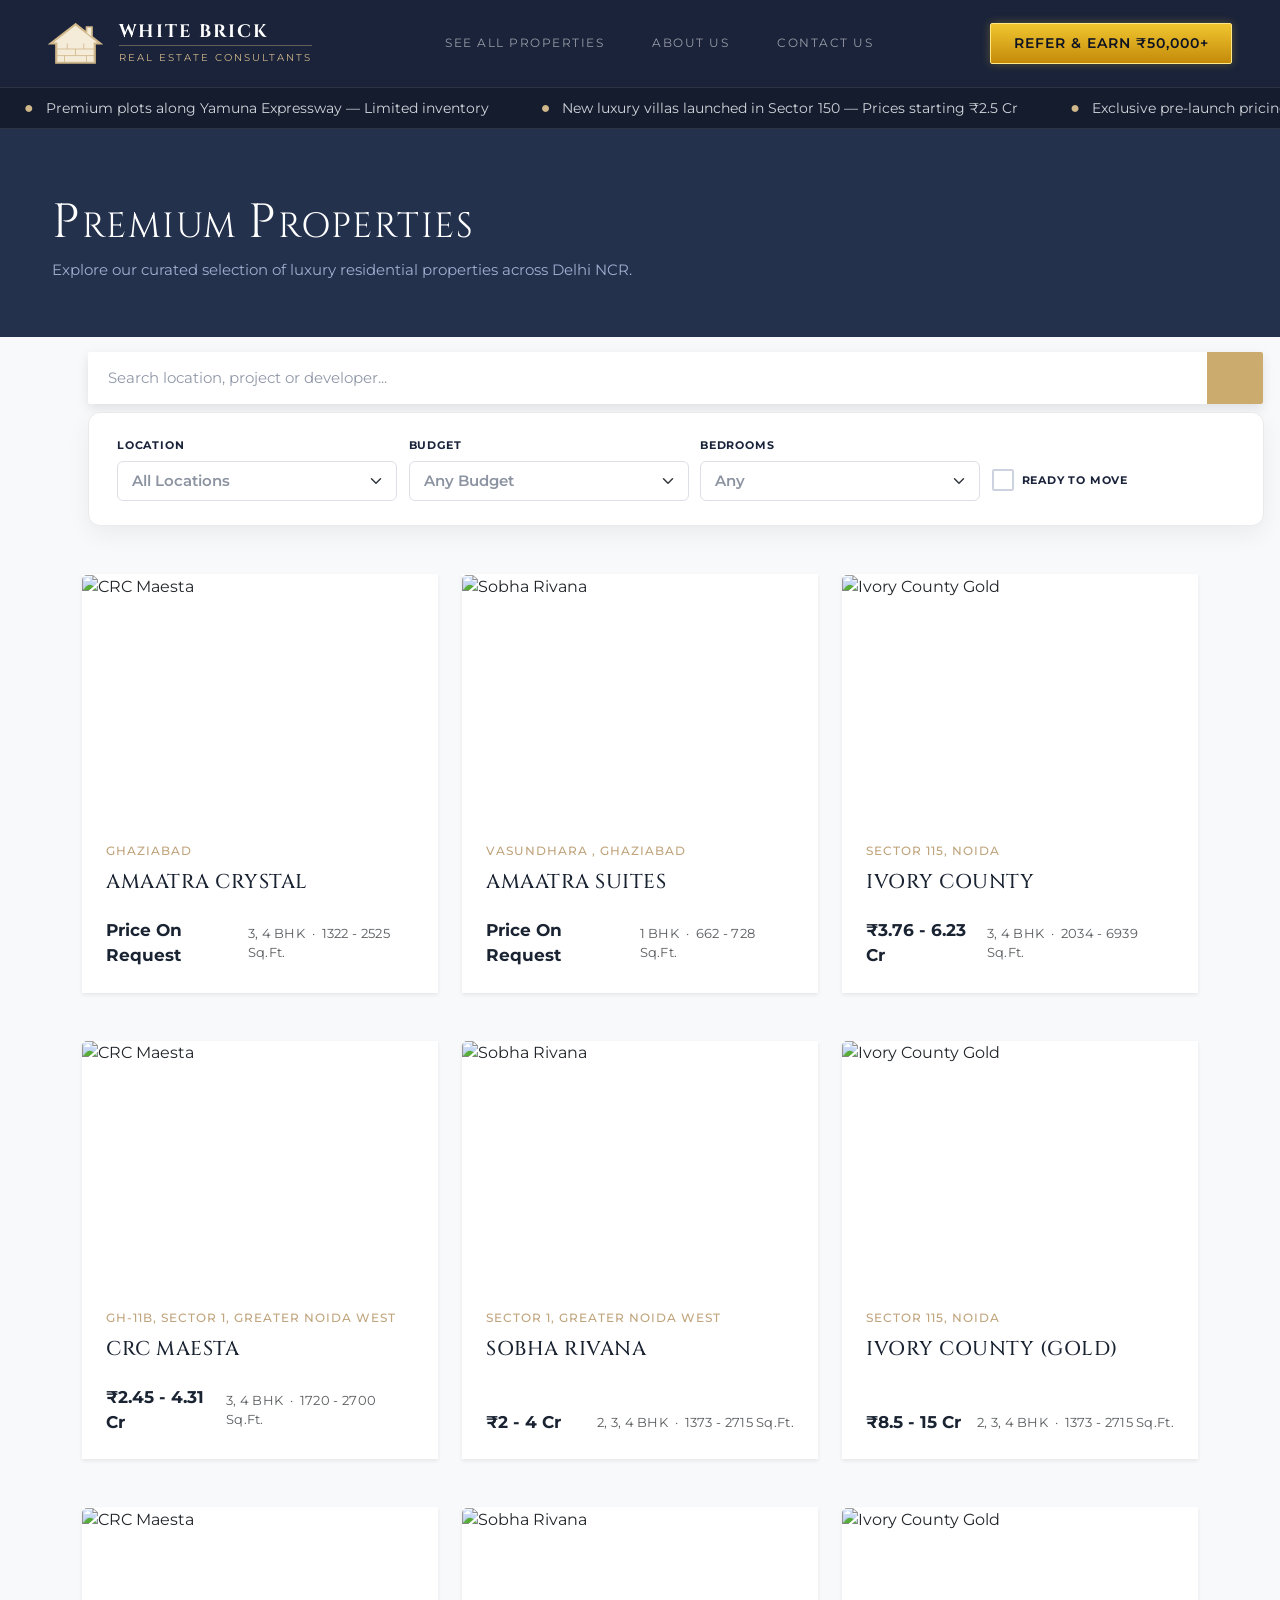
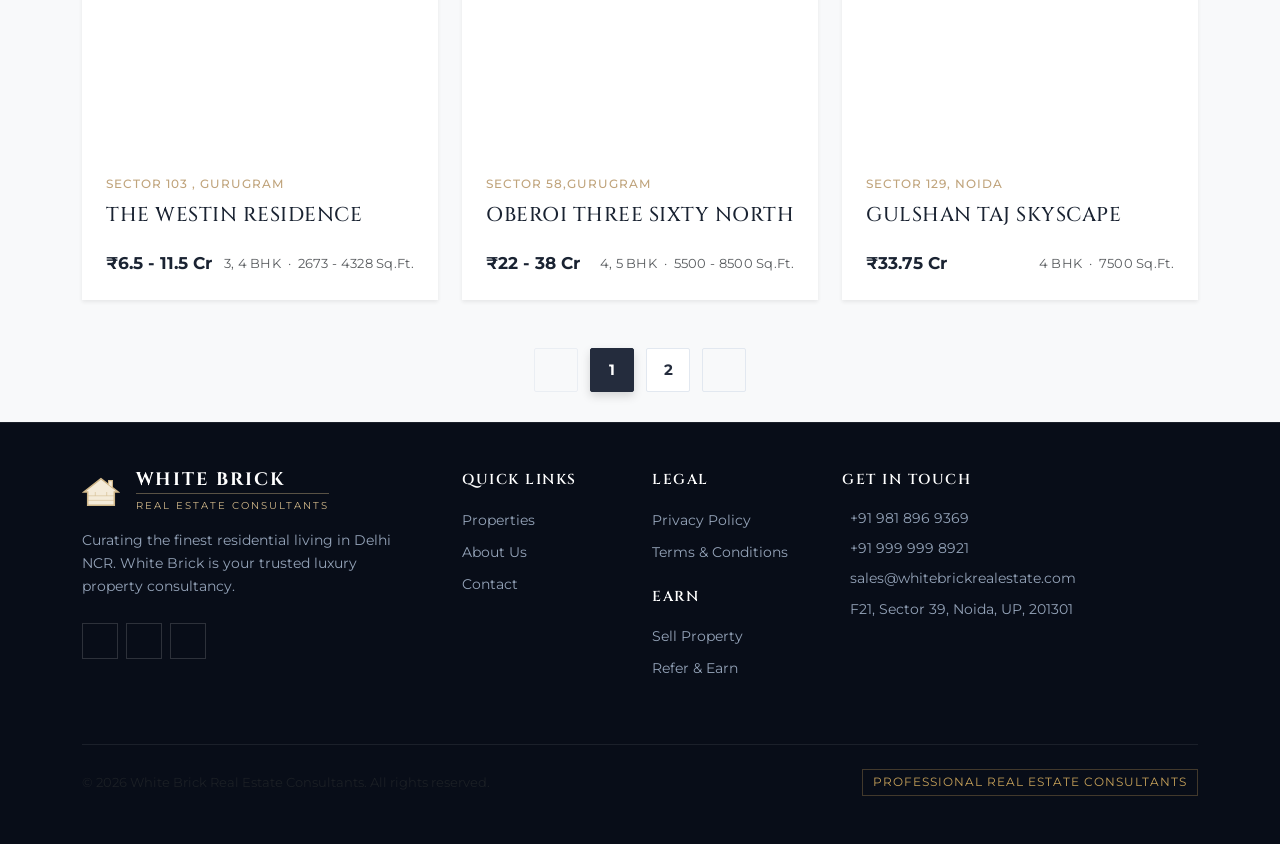
==== properties.html @ 59704d6b "New WhiteBrick" ====
<!DOCTYPE html>
<html lang="en">
<head>
  <meta charset="UTF-8">
  <meta name="viewport" content="width=device-width, initial-scale=1.0">
  <title>White Brick Navbar with Marquee</title>

  <!-- Bootstrap 5 CSS -->
  <link href="https://cdn.jsdelivr.net/npm/bootstrap@5.3.0/dist/css/bootstrap.min.css" rel="stylesheet">
  <link rel="stylesheet" href="https://cdnjs.cloudflare.com/ajax/libs/font-awesome/7.3.0/css/all.min.css" integrity="sha512-ApSLB1Pd3/bZN8fWB/RG9YhN/7bd9Hkf3AGaE2mPfebjrxagjuBtx2GcgdqIlJkUzwylBo61r9Xa9NmgBI0swA==" crossorigin="anonymous" referrerpolicy="no-referrer" />
  
  <!-- Google Fonts -->
  <link rel="preconnect" href="https://fonts.googleapis.com">
  <link rel="preconnect" href="https://fonts.gstatic.com" crossorigin>
  <link href="https://fonts.googleapis.com/css2?family=Cinzel:wght@700&family=Montserrat:wght@400;500;600&display=swap" rel="stylesheet">

  <!-- Custom External CSS -->
  <link rel="stylesheet" href="Properties.css">
</head>
<body>

  <!-- Navbar -->
  <nav class="navbar navbar-expand-lg navbar-dark bg-custom-dark py-3 custom-navbar">
    <div class="container-fluid px-lg-5">
      <a class="navbar-brand d-flex align-items-center" href="index.html">
        <svg class="me-3" width="55" height="45" viewBox="0 0 100 80" fill="none" xmlns="http://www.w3.org/2000/svg">
          <path d="M50 5 L5 40 L15 40 L15 75 L85 75 L85 40 L95 40 Z" stroke="#d1b88a" stroke-width="4" fill="#f4ebd9" />
          <path d="M70 20 L70 10 L80 10 L80 28" stroke="#d1b88a" stroke-width="3" fill="#f4ebd9" />
          <line x1="15" y1="50" x2="85" y2="50" stroke="#d1b88a" stroke-width="1.5" />
          <line x1="15" y1="62" x2="85" y2="62" stroke="#d1b88a" stroke-width="1.5" />
          <line x1="35" y1="40" x2="35" y2="50" stroke="#d1b88a" stroke-width="1.5" />
          <line x1="65" y1="40" x2="65" y2="50" stroke="#d1b88a" stroke-width="1.5" />
          <line x1="50" y1="50" x2="50" y2="62" stroke="#d1b88a" stroke-width="1.5" />
          <line x1="30" y1="62" x2="30" y2="75" stroke="#d1b88a" stroke-width="1.5" />
          <line x1="70" y1="62" x2="70" y2="75" stroke="#d1b88a" stroke-width="1.5" />
        </svg>

        <div class="d-flex flex-column">
          <span class="brand-title">WHITE BRICK</span>
          <span class="brand-subtitle">REAL ESTATE CONSULTANTS</span>
        </div>
      </a>

      <button class="navbar-toggler" type="button" data-bs-toggle="collapse" data-bs-target="#navbarText" aria-controls="navbarText" aria-expanded="false" aria-label="Toggle navigation">
        <span class="navbar-toggler-icon"></span>
      </button>

      <div class="collapse navbar-collapse" id="navbarText">
        <ul class="navbar-menu navbar-nav mx-auto mb-2 mb-lg-0 text-uppercase">
          <li class="nav-item">
            <a class="nav-link px-3" href="#">See All Properties</a>
          </li>
          <li class="nav-item">
            <a class="nav-link px-3" href="About.html">About Us</a>
          </li>
          <li class="nav-item">
            <a class="nav-link px-3" href="Contact.html">Contact Us</a>
          </li>
        </ul>

        <div class="d-flex">
          <a href="Refer.html" class="btn btn-gold text-uppercase">Refer & Earn ₹50,000+</a>
        </div>
      </div>
    </div>
  </nav>

  <!-- Marquee Ticker Bar -->
  <div class="ticker-bar py-2">
    <div class="ticker-wrapper">
      
      <!-- Content Block 1 -->
      <span class="ticker-item">
        <span class="ticker-bullet">&#9679;</span>Premium plots along Yamuna Expressway &mdash; Limited inventory
      </span>
      <span class="ticker-item">
        <span class="ticker-bullet">&#9679;</span>New luxury villas launched in Sector 150 &mdash; Prices starting &#8377;2.5 Cr
      </span>
      <span class="ticker-item">
        <span class="ticker-bullet">&#9679;</span>Exclusive pre-launch pricing available on select projects
      </span>
      <span class="ticker-item">
        <span class="ticker-bullet">&#9679;</span>Ready-to-move apartments now available in Greater Noida West
      </span>

      <!-- Content Block 2 (Duplicated for smooth seamless looping) -->
      <span class="ticker-item">
        <span class="ticker-bullet">&#9679;</span>Premium plots along Yamuna Expressway &mdash; Limited inventory
      </span>
      <span class="ticker-item">
        <span class="ticker-bullet">&#9679;</span>New luxury villas launched in Sector 150 &mdash; Prices starting &#8377;2.5 Cr
      </span>
      <span class="ticker-item">
        <span class="ticker-bullet">&#9679;</span>Exclusive pre-launch pricing available on select projects
      </span>
      <span class="ticker-item">
        <span class="ticker-bullet">&#9679;</span>Ready-to-move apartments now available in Greater Noida West
      </span>

    </div>
  </div>

  
  <!-- Hero Section -->
  <section class="hero-wrapper">
    <!-- Upper Dark Blue Hero Content -->
    <div class="hero-dark-bg">
      <div class="container hero-container">
        
        <!-- Text Header -->
        <p class="hero-title mb-0 pt-2"><span class="custom-title">P</span>REMIUM <span class="custom-title">P</span>ROPERTIES</p>
        <p class="hero-subtitle ">Explore our curated selection of luxury residential properties across Delhi NCR.</p>

      </div>
    </div>
    

    <!-- White Filter Card Section -->
    <div class="container filter-container me-1">

      <!-- Main Search Input Bar -->
        <div class="search-bar-wrapper mt-2 mb-2 ">
          <input type="text" class="form-control main-search-input" placeholder="Search location, project or developer...">
          <button class="btn btn-gold-send" type="button">
            <i class="fa-solid fa-paper-plane" style="transform: rotate(45deg);"></i>
          </button>
        </div>

      <div class="filter-card">
        <div class="row align-items-end g-5">
          
          <!-- Location Dropdown -->
          <div class="col-lg-3 col-md-6">
            <label class="filter-label">LOCATION</label>
            <div class="select-wrapper">
              <select class="form-select filter-select">
                <option selected>All Locations</option>
                <option value="1">Noida</option>
                <option value="2">Gurgaon</option>
                <option value="3">Delhi NCR</option>
              </select>
            </div>
          </div>

          <!-- Budget Dropdown -->
          <div class="col-lg-3 col-md-6 ">
            <label class="filter-label">BUDGET</label>
            <div class="select-wrapper">
              <select class="form-select filter-select">
                <option selected>Any Budget</option>
                <option value="1">₹1 Cr - ₹2.5 Cr</option>
                <option value="2">₹2.5 Cr - ₹5 Cr</option>
                <option value="3">₹5 Cr+</option>
              </select>
            </div>
          </div>

          <!-- Bedrooms Dropdown -->
          <div class="col-lg-3 col-md-6 ">
            <label class="filter-label">BEDROOMS</label>
            <div class="select-wrapper">
              <select class="form-select filter-select">
                <option selected>Any</option>
                <option value="1">2 BHK</option>
                <option value="2">3 BHK</option>
                <option value="3">4+ BHK</option>
              </select>
            </div>
          </div>

          <!-- Ready to Move Checkbox -->
          <div class="col-lg-3 col-md-6 d-flex align-items-center justify-content-lg-start pt-2 pt-lg-0">
            <div class="form-check custom-checkbox d-flex align-items-center gap-2">
              <input class="form-check-input mb-2 " type="checkbox" id="readyToMove">
              <label class="form-check-label filter-label mb-2" for="readyToMove">
                READY TO MOVE
              </label>
            </div>
          </div>

        </div>
      </div>
    </div>
  </section>


    <div class="container my-5">
  <div class="row g-4">
    <!-- Card 1 -->
    <div class="col-12 col-md-4">
      <div class="card property-card h-100 border-0 shadow-sm">
        <div class="card-img-wrapper">
          <img src="https://via.placeholder.com/400x260" class="card-img-top" alt="CRC Maesta">
        </div>
        <div class="card-body p-4 d-flex flex-column justify-content-between">
          <div>
            <span class="property-location text-uppercase">GHAZIABAD</span>
            <h5 class="property-title my-2">AMAATRA CRYSTAL</h5>
          </div>
          <div class="property-details d-flex align-items-center justify-content-between mt-3">
            <span class="price fw-bold">Price On Request</span>
            <span class="specs text-muted">3, 4 BHK &nbsp;·&nbsp; 1322 - 2525 Sq.Ft.</span>
          </div>
        </div>
      </div>
    </div>

    <!-- Card 2 -->
    <div class="col-12 col-md-4">
      <div class="card property-card h-100 border-0 shadow-sm">
        <div class="card-img-wrapper">
          <img src="https://via.placeholder.com/400x260" class="card-img-top" alt="Sobha Rivana">
        </div>
        <div class="card-body p-4 d-flex flex-column justify-content-between">
          <div>
            <span class="property-location text-uppercase">VASUNDHARA , GHAZIABAD</span>
            <h5 class="property-title my-2">AMAATRA SUITES</h5>
          </div>
          <div class="property-details d-flex align-items-center justify-content-between mt-3">
            <span class="price fw-bold">Price On Request</span>
            <span class="specs text-muted">1 BHK &nbsp;·&nbsp; 662 - 728 Sq.Ft.</span>
          </div>
        </div>
      </div>
    </div>

    <!-- Card 3 -->
    <div class="col-12 col-md-4">
      <div class="card property-card h-100 border-0 shadow-sm">
        <div class="card-img-wrapper">
          <img src="https://via.placeholder.com/400x260" class="card-img-top" alt="Ivory County Gold">
        </div>
        <div class="card-body p-4 d-flex flex-column justify-content-between">
          <div>
            <span class="property-location text-uppercase">SECTOR 115, NOIDA</span>
            <h5 class="property-title my-2">IVORY COUNTY</h5>
          </div>
          <div class="property-details d-flex align-items-center justify-content-between mt-3">
            <span class="price fw-bold">₹3.76 - 6.23 Cr</span>
            <span class="specs text-muted">3, 4 BHK &nbsp;·&nbsp; 2034 - 6939 Sq.Ft.</span>
    
          </div>
        </div>
      </div>
    </div>
  </div>
</div>


  <div class="container my-5">
  <div class="row g-4">
    <!-- Card 1 -->
    <div class="col-12 col-md-4">
      <div class="card property-card h-100 border-0 shadow-sm">
        <div class="card-img-wrapper">
          <img src="https://via.placeholder.com/400x260" class="card-img-top" alt="CRC Maesta">
        </div>
        <div class="card-body p-4 d-flex flex-column justify-content-between">
          <div>
            <span class="property-location text-uppercase">GH-11B, SECTOR 1, GREATER NOIDA WEST</span>
            <h5 class="property-title my-2">CRC MAESTA</h5>
          </div>
          <div class="property-details d-flex align-items-center justify-content-between mt-3">
            <span class="price fw-bold">₹2.45 - 4.31 Cr</span>
            <span class="specs text-muted">3, 4 BHK &nbsp;·&nbsp; 1720 - 2700 Sq.Ft.</span>
          </div>
        </div>
      </div>
    </div>

    <!-- Card 2 -->
    <div class="col-12 col-md-4">
      <div class="card property-card h-100 border-0 shadow-sm">
        <div class="card-img-wrapper">
          <img src="https://via.placeholder.com/400x260" class="card-img-top" alt="Sobha Rivana">
        </div>
        <div class="card-body p-4 d-flex flex-column justify-content-between">
          <div>
            <span class="property-location text-uppercase">SECTOR 1, GREATER NOIDA WEST</span>
            <h5 class="property-title my-2">SOBHA RIVANA</h5>
          </div>
          <div class="property-details d-flex align-items-center justify-content-between mt-3">
            <span class="price fw-bold">₹2 - 4 Cr</span>
            <span class="specs text-muted">2, 3, 4 BHK &nbsp;·&nbsp; 1373 - 2715 Sq.Ft.</span>
          </div>
        </div>
      </div>
    </div>

    <!-- Card 3 -->
    <div class="col-12 col-md-4">
      <div class="card property-card h-100 border-0 shadow-sm">
        <div class="card-img-wrapper">
          <img src="https://via.placeholder.com/400x260" class="card-img-top" alt="Ivory County Gold">
        </div>
        <div class="card-body p-4 d-flex flex-column justify-content-between">
          <div>
            <span class="property-location text-uppercase">SECTOR 115, NOIDA</span>
            <h5 class="property-title my-2">IVORY COUNTY (GOLD)</h5>
          </div>
          <div class="property-details d-flex align-items-center justify-content-between mt-3">
            <span class="price fw-bold">₹8.5 - 15 Cr</span>
            <span class="specs text-muted">2, 3, 4 BHK &nbsp;·&nbsp; 1373 - 2715 Sq.Ft.</span>
    
          </div>
        </div>
      </div>
    </div>
  </div>
</div>


    <div class="container my-5">
  <div class="row g-4">
    <!-- Card 1 -->
    <div class="col-12 col-md-4">
      <div class="card property-card h-100 border-0 shadow-sm">
        <div class="card-img-wrapper">
          <img src="https://via.placeholder.com/400x260" class="card-img-top" alt="CRC Maesta">
        </div>
        <div class="card-body p-4 d-flex flex-column justify-content-between">
          <div>
            <span class="property-location text-uppercase">SECTOR 103 , GURUGRAM</span>
            <h5 class="property-title my-2">THE WESTIN RESIDENCE</h5>
          </div>
          <div class="property-details d-flex align-items-center justify-content-between mt-3">
            <span class="price fw-bold">₹6.5 - 11.5 Cr</span>
            <span class="specs text-muted">3, 4 BHK &nbsp;·&nbsp; 2673 - 4328 Sq.Ft.</span>
          </div>
        </div>
      </div>
    </div>

    <!-- Card 2 -->
    <div class="col-12 col-md-4">
      <div class="card property-card h-100 border-0 shadow-sm">
        <div class="card-img-wrapper">
          <img src="https://via.placeholder.com/400x260" class="card-img-top" alt="Sobha Rivana">
        </div>
        <div class="card-body p-4 d-flex flex-column justify-content-between">
          <div>
            <span class="property-location text-uppercase">SECTOR 58,GURUGRAM</span>
            <h5 class="property-title my-2">OBEROI THREE SIXTY NORTH</h5>
          </div>
          <div class="property-details d-flex align-items-center justify-content-between mt-3">
            <span class="price fw-bold">₹22 - 38 Cr</span>
            <span class="specs text-muted">4, 5 BHK &nbsp;·&nbsp; 5500 - 8500 Sq.Ft.</span>
          </div>
        </div>
      </div>
    </div>

    <!-- Card 3 -->
    <div class="col-12 col-md-4">
      <div class="card property-card h-100 border-0 shadow-sm">
        <div class="card-img-wrapper">
          <img src="https://via.placeholder.com/400x260" class="card-img-top" alt="Ivory County Gold">
        </div>
        <div class="card-body p-4 d-flex flex-column justify-content-between">
          <div>
            <span class="property-location text-uppercase">SECTOR 129, NOIDA</span>
            <h5 class="property-title my-2">GULSHAN TAJ SKYSCAPE</h5>
          </div>
          <div class="property-details d-flex align-items-center justify-content-between mt-3">
            <span class="price fw-bold">₹33.75 Cr</span>
            <span class="specs text-muted">4 BHK &nbsp;·&nbsp; 7500 Sq.Ft.</span>
    
          </div>
        </div>
      </div>
    </div>
  </div>
</div>

<!-- Center Pagination -->
    <div class="pagination">
      <a href="#" class="page-btn disabled" aria-label="Previous">
        <i class="fa-solid fa-chevron-left"></i>
      </a>
      <a href="#" class="page-btn active">1</a>
      <a href="#" class="page-btn num">2</a>
      <a href="#" class="page-btn" aria-label="Next">
        <i class="fa-solid fa-chevron-right" style="color: #242c3d;"></i>
      </a>
    </div>
  </div>

  <!-- ==========================================
       FOOTER SECTION (replaced with White Brick "Refer & Earn" style footer)
       ========================================== -->
  <footer class="footer-section">
    <div class="container py-5">
      <div class="row g-4">

        <!-- Col 1: Brand Info -->
        <div class="col-lg-4 col-md-6">
          <div class="d-flex align-items-center mb-3">
            <svg class="me-3" width="38" height="34" viewBox="0 0 100 80" fill="none" xmlns="http://www.w3.org/2000/svg">
              <path d="M50 5 L5 40 L15 40 L15 75 L85 75 L85 40 L95 40 Z" stroke="#d1b88a" stroke-width="4" fill="#f4ebd9" />
              <path d="M70 20 L70 10 L80 10 L80 28" stroke="#d1b88a" stroke-width="3" fill="#f4ebd9" />
              <line x1="15" y1="50" x2="85" y2="50" stroke="#d1b88a" stroke-width="1.5" />
              <line x1="15" y1="62" x2="85" y2="62" stroke="#d1b88a" stroke-width="1.5" />
              <line x1="35" y1="40" x2="35" y2="50" stroke="#d1b88a" stroke-width="1.5" />
              <line x1="65" y1="40" x2="65" y2="50" stroke="#d1b88a" stroke-width="1.5" />
            </svg>
            <div class="d-flex flex-column">
              <span class="brand-title">WHITE BRICK</span>
              <span class="brand-subtitle">REAL ESTATE CONSULTANTS</span>
            </div>
          </div>
          <p class="footer-desc mt-3">
            Curating the finest residential living in Delhi NCR. White Brick is your trusted luxury property consultancy.
          </p>
          <div class="social-icons d-flex gap-2 mt-4">
            <a href="#" class="social-box"><i class="fa-brands fa-instagram"></i></a>
            <a href="#" class="social-box"><i class="fa-brands fa-facebook-f"></i></a>
            <a href="#" class="social-box"><i class="fa-brands fa-linkedin-in"></i></a>
          </div>
        </div>

        <!-- Col 2: Quick Links -->
        <div class="col-lg-2 col-md-6 col-6">
          <h5 class="footer-heading text-uppercase">QUICK LINKS</h5>
          <ul class="footer-links">
            <li><a href="properties.html">Properties</a></li>
            <li><a href="about.html">About Us</a></li>
            <li><a href="contact.html">Contact</a></li>
          </ul>
        </div>

        <!-- Col 3: Legal & Earn -->
        <div class="col-lg-2 col-md-6 col-6">
          <h5 class="footer-heading text-uppercase">LEGAL</h5>
          <ul class="footer-links mb-4">
            <li><a href="#">Privacy Policy</a></li>
            <li><a href="#">Terms & Conditions</a></li>
          </ul>
          <h5 class="footer-heading text-uppercase">EARN</h5>
          <ul class="footer-links">
            <li><a href="#">Sell Property</a></li>
            <li><a href="Refer.html">Refer & Earn</a></li>
          </ul>
        </div>

        <!-- Col 4: Get In Touch -->
        <div class="col-lg-4 col-md-6">
          <h5 class="footer-heading text-uppercase">GET IN TOUCH</h5>
          <ul class="footer-contact">
            <li><i class="fa-solid fa-phone me-2 text-gold"></i> +91 981 896 9369</li>
            <li><i class="fa-solid fa-phone me-2 text-gold"></i> +91 999 999 8921</li>
            <li><i class="fa-regular fa-envelope me-2 text-gold"></i> sales@whitebrickrealestate.com</li>
            <li><i class="fa-solid fa-location-dot me-2 text-gold"></i> F21, Sector 39, Noida, UP, 201301</li>
          </ul>
        </div>

      </div>

      <div class="footer-bottom-bar mt-5 pt-4 d-flex justify-content-between align-items-center flex-wrap">
        <p class="mb-0 text-muted">&copy; 2026 White Brick Real Estate Consultants. All rights reserved.</p>
        <span class="badge-rera text-uppercase">Professional Real Estate Consultants</span>
      </div>
    </div>
  </footer>

  <!-- Bootstrap 5 JS -->
  <script src="https://cdn.jsdelivr.net/npm/bootstrap@5.3.0/dist/js/bootstrap.bundle.min.js"></script>
</body>
</html>
---- Properties.css ----
/* ==========================================
   1. NAVBAR STYLES
   ========================================== */

  body {
            font-family: 'Montserrat', sans-serif;
            margin: 0;
            padding: 0;
            overflow-x: hidden;
        }
.bg-custom-dark {
  background-color: #1a233a;
}

.brand-title {
  font-family: 'Cinzel', serif;
  font-size: 18px;
  font-weight: 700;
  color: #ffffff;
  letter-spacing: 2px;
  line-height: 1;
}

.brand-subtitle {
  font-family: 'Montserrat', sans-serif;
  font-size: 10px;
  letter-spacing: 2px;
  color: #d1b88a;
  border-top: 1px solid rgba(209, 184, 138, 0.4);
  padding-top: 4px;
  margin-top: 4px;
}

.custom-navbar .nav-link {
  font-family: 'Montserrat', sans-serif;
  font-size: 12px;
  letter-spacing: 1.5px;
  padding-left: 1.5rem !important;
  padding-right: 1.5rem !important;
  transition: 0.2s ease;
}

.custom-navbar .nav-link:hover {
  color: #d1b88a;
}

.btn-gold {
  background: linear-gradient(180deg, #f0c52f 0%, #c48b0a 100%);
  color: #0d1322;
  font-family: 'Montserrat', sans-serif;
  font-weight: 600;
  font-size: 0.85rem;
  letter-spacing: 1px;
  border: 1px solid #ffe885;
  border-radius: 2px;
  padding: 0.6rem 1.4rem;
  box-shadow: 0px 0px 10px rgba(240, 197, 47, 0.3);
  transition: transform 0.2s ease, box-shadow 0.2s ease;
}

.btn-gold:hover {
  background: linear-gradient(180deg, #f7d247 0%, #d49710 100%);
  color: #000000;
  box-shadow: 0px 0px 15px rgba(240, 197, 47, 0.5);
}


/* ==========================================
   2. MARQUEE / TICKER BAR STYLES
   ========================================== */
.ticker-bar {
  background-color: #151c2e;
  border-top: 1px solid rgba(255, 255, 255, 0.1);
  border-bottom: 1px solid rgba(255, 255, 255, 0.1);
  overflow: hidden;
  white-space: nowrap;
  position: sticky;
  top: 0;
  z-index: 1030;
}

.ticker-wrapper {
  display: inline-block;
  white-space: nowrap;
  animation: marquee 13s linear infinite;
}

.ticker-wrapper:hover {
  animation-play-state: paused;
}

.ticker-item {
  display: inline-block;
  font-family: 'Montserrat', sans-serif;
  font-size: 0.85rem;
  color: #d1d5db;
  padding: 0 1.5rem;
}

.ticker-bullet {
  color: #d1b88a;
  margin-right: 12px;
  font-size: 1rem;
}

@keyframes marquee {
  0% {
    transform: translateX(0%);
  }
  100% {
    transform: translateX(-50%);
  }
}


/* ==========================================
   3. GLOBAL STYLES & LAYOUT
   ========================================== */
body {
  font-family: 'Montserrat', sans-serif;
  background-color: #f8f9fa;
  margin: 0;
  padding: 0;
}


/* ==========================================
   4. HERO DARK SECTION
   ========================================== */
.hero-wrapper {
  position: relative;
  width: 100%;
}

.hero-dark-bg {
  background-color: #23314d;
  padding-top: 50px;
  padding-bottom: 25px;
}

.hero-container {
  max-width: 1200px;
}

.hero-title {
  font-family: 'Cinzel', serif;
  font-size: 35px;
  color: #ffffff;
  letter-spacing: 1.5px;
  margin-bottom: 8px;
}

.custom-title {
  font-size: 48px; /* Makes the first letter taller */
}

.hero-subtitle {
  font-family: 'Montserrat', sans-serif;
  font-size: 0.95rem;
  color: #a1adcf;
  font-weight: 400;
  margin-bottom: 30px;
}


/* ==========================================
   5. SEARCH BAR (INSIDE WHITE INPUT & GOLD BUTTON)
   ========================================== */
.search-bar-wrapper {
  display: flex;
  left: 20%;
  max-width: 1175px;
  align-items: center;
  background-color: #ffffff;
  border-radius: 2px;
  overflow: hidden;
  box-shadow: 0 4px 12px rgba(0, 0, 0, 0.1);
}

.main-search-input {
  height: 52px;
  border: none;
  font-family: 'Montserrat', sans-serif;
  font-size: 0.95rem;
  color: #495057;
  padding-left: 20px;
}

.main-search-input::placeholder {
  color: #9098a8;
}

.main-search-input:focus {
  box-shadow: none;
  border: none;
  background-color: #ffffff;
}

.btn-gold-send {
  background-color: #cbab6e;
  color: #23314d;
  width: 58px;
  height: 52px;
  border: none;
  border-radius: 0;
  font-size: 1.25rem;
  display: flex;
  align-items: center;
  justify-content: center;
  transition: background-color 0.2s ease;
}

.btn-gold-send:hover {
  background-color: #b8985c;
  color: #1a233a;
}


/* ==========================================
   6. FILTER CARD (WHITE CONTAINER BELOW)
   ========================================== */
.filter-container {
  max-width: 1200px;
  margin-top: 15px;
}

.filter-card {
  background-color: #ffffff;
  border-radius: 12px;
  padding: 24px 28px;
  box-shadow: 0px 8px 24px rgba(0, 0, 0, 0.06);
  border: 1px solid #eaeaea;
}

.filter-label {
  font-family: 'Montserrat', sans-serif;
  font-size: 11px;
  font-weight: 700;
  color: #1a233a;
  letter-spacing: 0.8px;
  margin-bottom: 8px;
  display: block;
}

.filter-select {
  height: 40px;
  width: 280px;
  border: 1px solid #dcdfe6;
  font-family: 'Montserrat', sans-serif;
  font-size: 0.92rem;
  font-weight: 600;
  color: #8c93a1;
  padding-left: 14px;
  background-color: #ffffff;
  cursor: pointer;
}

.filter-select:focus {
  border-color: #cbab6e;
  box-shadow: none;
}

.custom-checkbox .form-check-input {
  width: 22px;
  height: 22px;
  border-radius: 2px;
  border: 2px solid #ccd2e0;
  cursor: pointer;
  margin-top: 0;
}

.custom-checkbox .form-check-input:checked {
  background-color: #23314d;
  border-color: #23314d;
}

.custom-checkbox .filter-label {
  cursor: pointer;
}


/* ==========================================
   7. FLOATING SIDEBAR (CALL & WHATSAPP)
   ========================================== */
.side-widget {
  position: fixed;
  left: 0;
  top: 48%;
  transform: translateY(-50%);
  z-index: 1000;
  display: flex;
  flex-direction: column;
}

.side-btn {
  width: 44px;
  height: 44px;
  background-color: #192338;
  display: flex;
  align-items: center;
  justify-content: center;
  text-decoration: none;
  font-size: 1.2rem;
  border-bottom: 1px solid rgba(255, 255, 255, 0.08);
  transition: background-color 0.2s ease;
}

.call-btn {
  color: #cbab6e;
}

.whatsapp-btn {
  color: #25d366;
}

.side-btn:hover {
  background-color: #101726;
}


/* ==========================================
   8. PROPERTY CARDS
   ========================================== */
.property-card {
  border-radius: 0;
  background-color: #ffffff;
  transition: transform 0.2s ease-in-out, box-shadow 0.2s ease-in-out;
  cursor: pointer;
}

.card-img-wrapper {
  overflow: hidden;
  height: 240px;
}

.card-img-wrapper img {
  width: 100%;
  height: 100%;
  object-fit: cover;
  transition: transform 0.3s ease-in-out;
}

.property-location {
  font-size: 0.75rem;
  letter-spacing: 1px;
  color: #c0a47c;
  font-weight: 500;
}

.property-title {
  font-family: 'Cinzel', 'Times New Roman', serif;
  font-size: 1.25rem;
  color: #1a2332;
  letter-spacing: 0.5px;
  transition: color 0.3s ease;
}

.price {
  font-size: 1.05rem;
  color: #1a2332;
}

.specs {
  font-size: 0.8rem;
  letter-spacing: 0.3px;
}

.property-card:hover {
  transform: translateY(-1px);
  box-shadow: 0 10px 20px rgba(0, 0, 0, 0.08) !important;
}

.property-card:hover .card-img-wrapper img {
  transform: scale(1.05);
}

.sobha-card:hover .sobha-title {
  color: #c0a47c !important;
}

.card-divider {
  border: 0;
  border-top: 1px solid rgba(0, 0, 0, 0.08);
  margin: 1.25rem 0 1rem 0;
  opacity: 1;
}


/* ==========================================
   9. PAGINATION
   ========================================== */
.pagination {
  display: flex;
  align-items: center;
  justify-content: center;
  gap: 12px;
  width: 100%;
  margin: 30px auto;
}

.page-btn {
  width: 44px;
  height: 44px;
  display: flex;
  align-items: center;
  justify-content: center;
  border: 1px solid #e2e8f0;
  background-color: #f8f9fa;
  color: #a0aec0;
  text-decoration: none;
  font-weight: bold;
  font-size: 15px;
  border-radius: 2px;
  transition: all 0.2s ease;
}

.page-btn.active {
  background-color: #242c3d;
  color: #ffffff;
  border-color: #242c3d;
  box-shadow: 0 4px 10px rgba(0, 0, 0, 0.15);
}

.page-btn.num {
  color: #242c3d;
  background-color: #ffffff;
  border-color: #e2e8f0;
}

.page-btn:hover:not(.disabled):not(.active) {
  border-color: #cbd5e0;
  color: #242c3d;
}

.page-btn.disabled {
  cursor: not-allowed;
  opacity: 0.6;
}


/* ==========================================
   10. FOOTER (new footer-section markup)
   ========================================== */
.text-gold {
  color: #c5a059 !important;
}

.footer-section {
  background-color: #080d18;
  border-top: 1px solid rgba(255, 255, 255, 0.08);
  color: #94a3b8;
}

.footer-desc {
  font-size: 0.85rem;
  line-height: 1.7;
  max-width: 320px;
}

.social-box {
  width: 36px;
  height: 36px;
  border: 1px solid rgba(255, 255, 255, 0.15);
  color: #cbd5e1;
  display: flex;
  align-items: center;
  justify-content: center;
  font-size: 0.9rem;
  text-decoration: none;
  transition: all 0.2s ease;
}

.social-box:hover {
  border-color: #c5a059;
  color: #c5a059;
}

.footer-heading {
  font-family: 'Cinzel', serif;
  font-size: 0.9rem;
  font-weight: 600;
  color: #ffffff;
  letter-spacing: 1.5px;
  margin-bottom: 1.2rem;
}

.footer-links,
.footer-contact {
  list-style: none;
  padding-left: 0;
}

.footer-links li {
  margin-bottom: 8px;
}

.footer-links a {
  color: #94a3b8;
  font-size: 0.85rem;
  text-decoration: none;
  transition: color 0.2s ease;
}

.footer-links a:hover {
  color: #c5a059;
}

.footer-contact li {
  font-size: 0.85rem;
  margin-bottom: 10px;
  display: flex;
  align-items: center;
}

.footer-bottom-bar {
  border-top: 1px solid rgba(255, 255, 255, 0.08);
  font-size: 0.8rem;
}

.badge-rera {
  font-size: 0.72rem;
  letter-spacing: 1px;
  color: #c5a059;
  border: 1px solid rgba(197, 160, 89, 0.3);
  padding: 4px 10px;
}
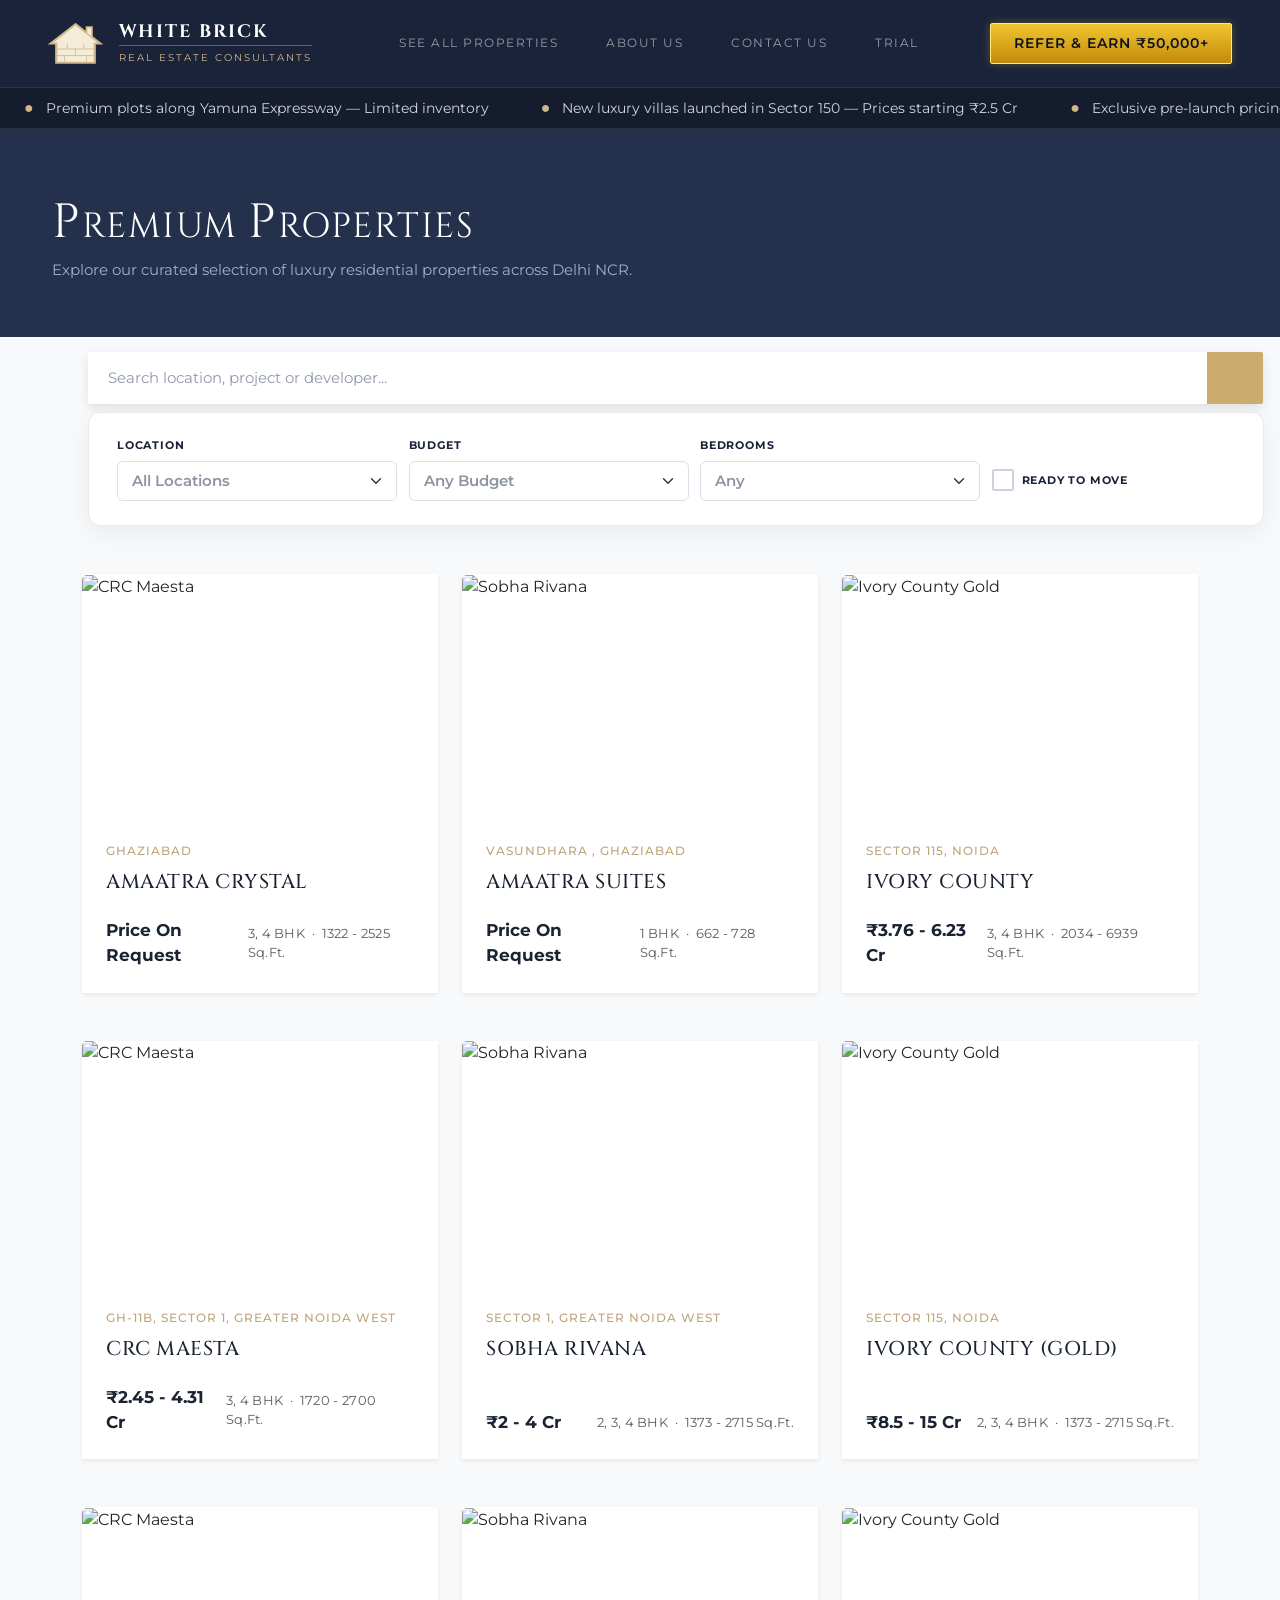
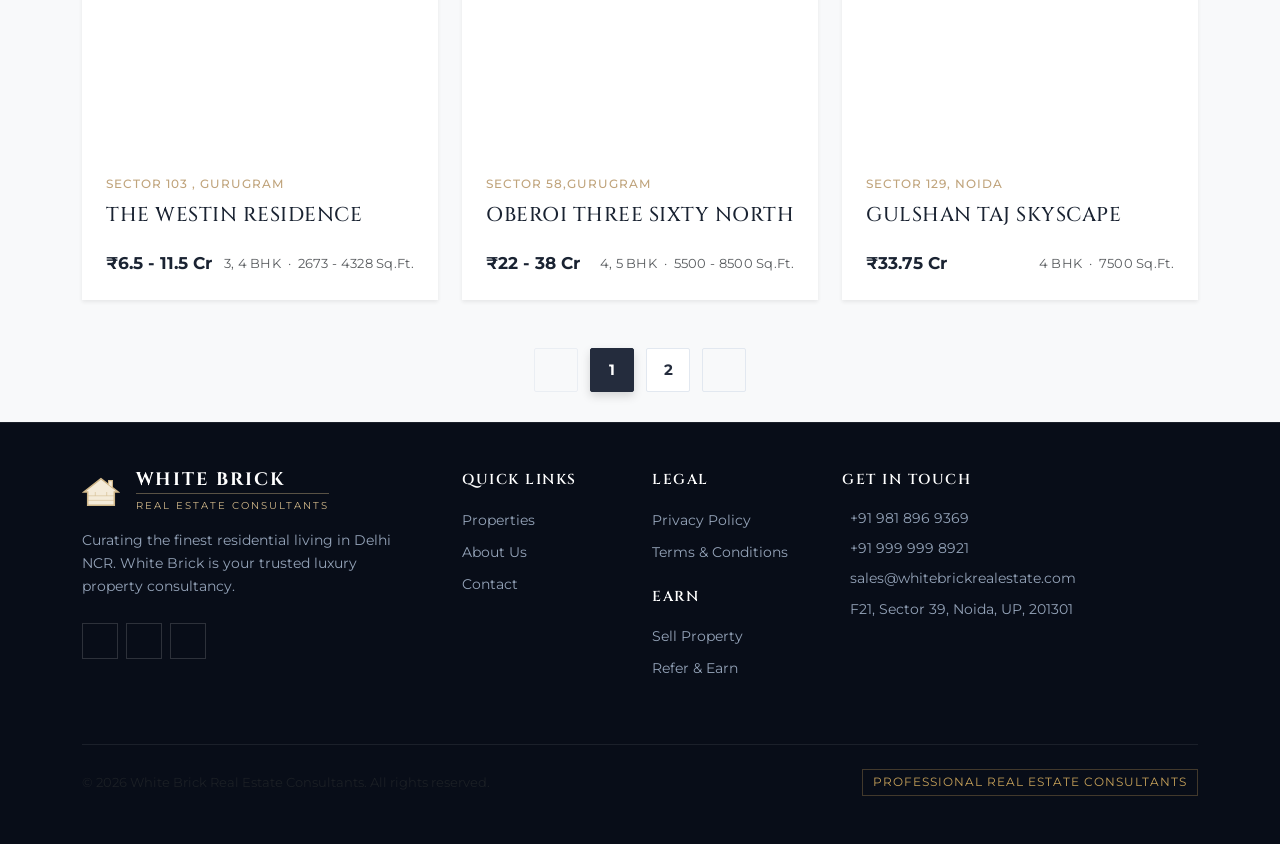
==== commit 557a9e9e: "new property expansion page" ====
--- a/properties.html
+++ b/properties.html
@@ -56,6 +56,9 @@
           <li class="nav-item">
             <a class="nav-link px-3" href="Contact.html">Contact Us</a>
           </li>
+          <li class="nav-item">
+            <a class="nav-link px-3" href="properties1.html">trial</a>
+          </li>
         </ul>
 
         <div class="d-flex">
